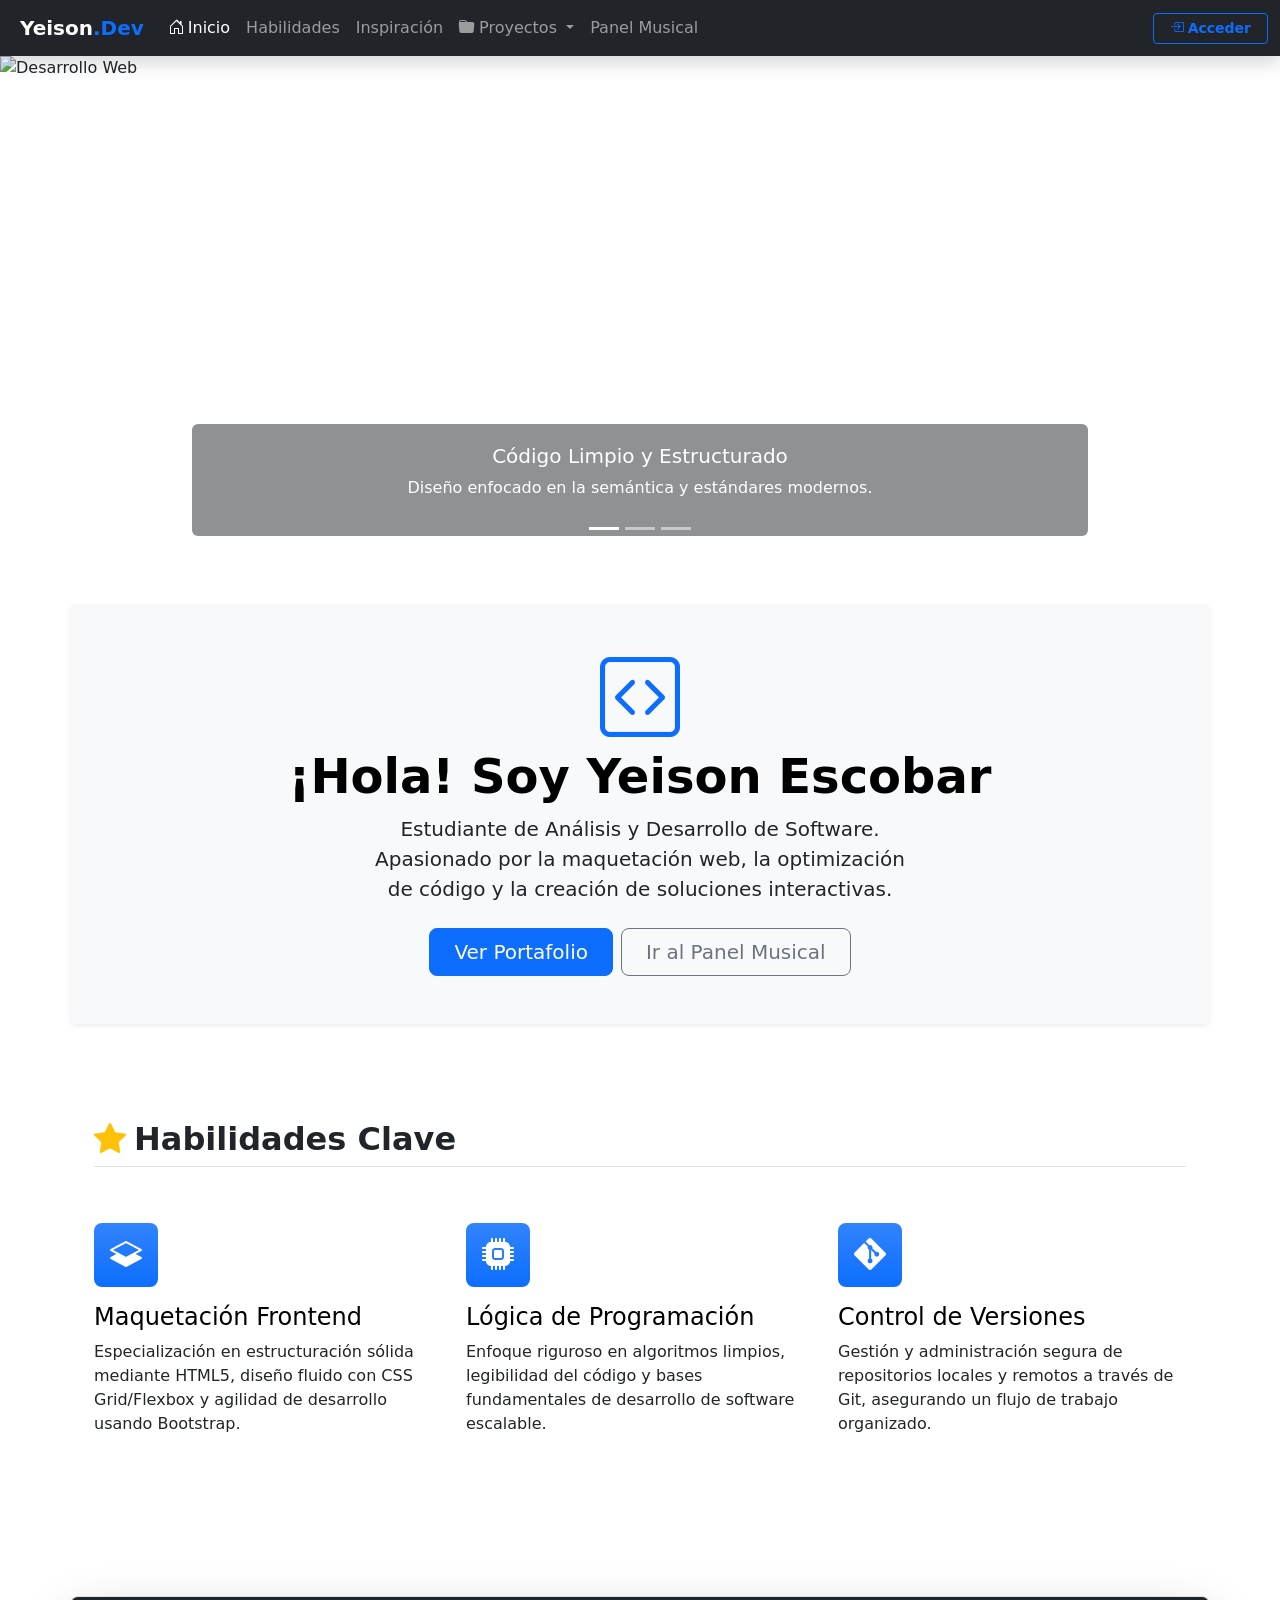
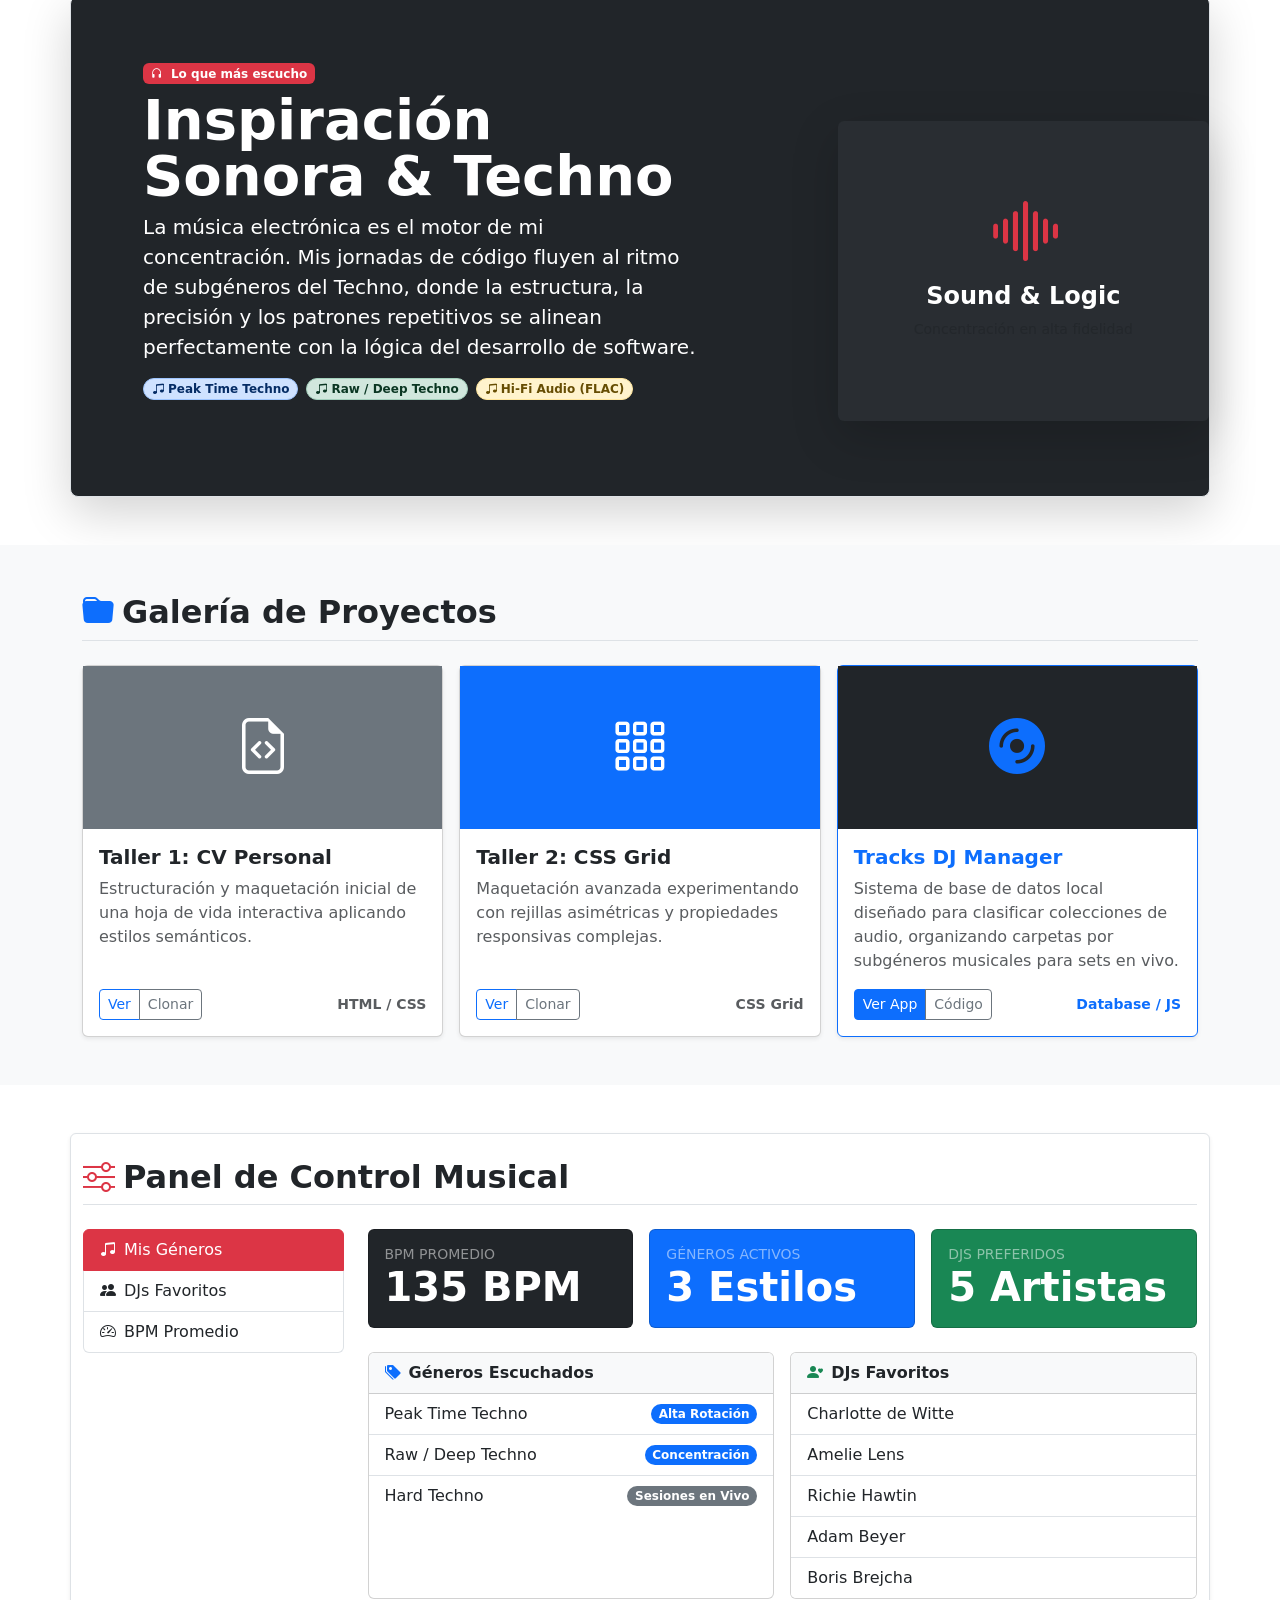
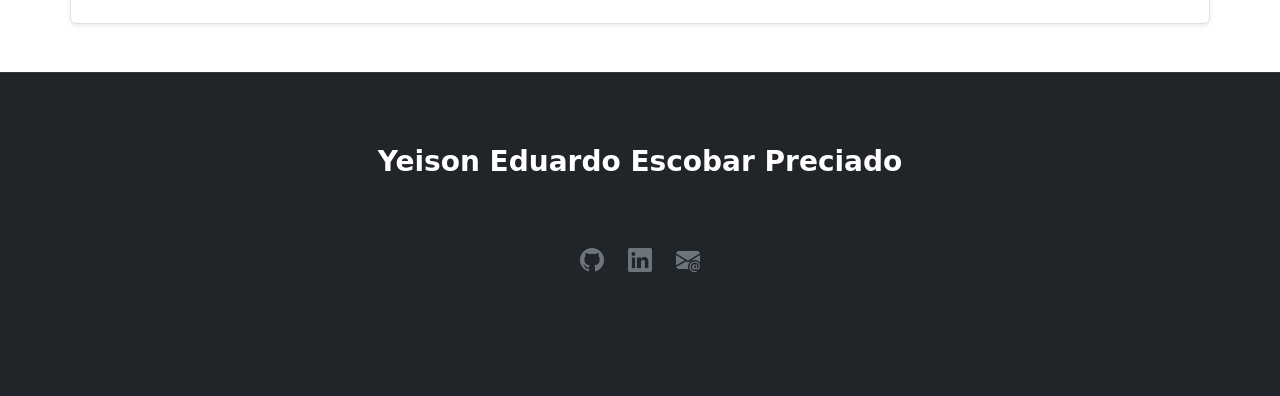
==== index.html @ b93f0f87 "Correciones solicitadas, se agregan los .html de forms,github y tables" ====
<!doctype html>
<html lang="es-CO">
  <head>
    <meta charset="UTF-8" />
    <meta name="viewport" content="width=device-width, initial-scale=1.0" />

    <title>Yeison Escobar | Desarrollador de Software en formación</title>

    <meta
      name="description"
      content="Hoja de vida profesional de Yeison Eduardo Escobar, estudiante de Análisis y Desarrollo de Software en Medellín. Especialista en HTML, CSS y lógica de programación."
    />

    <link rel="shortcut icon" href="assets/img/logosena.png" type="image/x-icon" />

    <meta name="author" content="Yeison Escobar" />
    <meta
      name="keywords"
      content="TALLER, taller, Taller, Portafolio, Desarrollador"
    />

    <meta name="theme-color" content="#000000" />
    <meta name="MobileOptimized" content="width" />
    <meta name="HandheldFriendly" content="true" />
    <meta name="mobile-web-app-capable" content="yes" />
    <meta
      name="apple-mobile-web-app-status-bar-style"
      content="black-translucent"
    />

    <link
      href="https://cdn.jsdelivr.net/npm/bootstrap@5.3.3/dist/css/bootstrap.min.css"
      rel="stylesheet"
    />
    <link
      rel="stylesheet"
      href="https://cdn.jsdelivr.net/npm/bootstrap-icons@1.11.3/font/bootstrap-icons.min.css"
    />

    <style>
      .carousel-item img {
        height: 500px;
        object-fit: cover;
      }
      .feature-icon {
        width: 4rem;
        height: 4rem;
      }
    </style>
  </head>
  <body>
    <header>
      <nav class="navbar navbar-expand-sm bg-dark navbar-dark fixed-top shadow">
        <div class="container-fluid">
          <a class="navbar-brand fw-bold" href="#">
            <i class="bi bi-terminal-mix me-2 text-primary"></i
            ><span class="text-white">Yeison</span
            ><span class="text-primary">.Dev</span>
          </a>

          <button
            class="navbar-toggler"
            type="button"
            data-bs-toggle="collapse"
            data-bs-target="#collapsibleNavbar"
          >
            <span class="navbar-toggler-icon"></span>
          </button>

          <div class="collapse navbar-collapse" id="collapsibleNavbar">
            <ul class="navbar-nav me-auto mb-2 mb-sm-0">
              <li class="nav-item">
                <a class="nav-link active" href="#"
                  ><i class="bi bi-house-door me-1"></i>Inicio</a
                >
              </li>
              <li class="nav-item">
                <a class="nav-link" href="#features">Habilidades</a>
              </li>
              <li class="nav-item">
                <a class="nav-link" href="#music-section">Inspiración</a>
              </li>

              <li class="nav-item dropdown">
                <a
                  class="nav-link dropdown-toggle"
                  href="#"
                  role="button"
                  data-bs-toggle="dropdown"
                  aria-expanded="false"
                >
                  <i class="bi bi-folder-fill me-1"></i>Proyectos
                </a>
                <ul class="dropdown-menu dropdown-menu-dark shadow">
                  <li>
                    <a class="dropdown-item" href="app/github.html"
                      ><i class="bi bi-github me-2"></i>GitHub</a
                    >
                  </li>
                  <li>
                    <a class="dropdown-item" href="app/tables.html"
                      ><i class="bi bi-table me-2"></i>Tablas</a
                    >
                  </li>
                  <li>
                    <a class="dropdown-item" href="app/forms.html"
                      ><i class="bi bi-file-earmark-text me-2"></i
                      >Formularios</a
                    >
                  </li>
                </ul>
              </li>

              <li class="nav-item">
                <a class="nav-link" href="#dashboard">Panel Musical</a>
              </li>
            </ul>

            <div class="d-flex">
              <a
                href="app/forms.html"
                class="btn btn-outline-primary btn-sm px-3 fw-semibold"
                ><i class="bi bi-box-arrow-in-right me-1"></i>Acceder</a
              >
            </div>
          </div>
        </div>
      </nav>
    </header>

    <main style="margin-top: 56px">
      <div id="demo" class="carousel slide" data-bs-ride="carousel">
        <div class="carousel-indicators">
          <button
            type="button"
            data-bs-target="#demo"
            data-bs-slide-to="0"
            class="active"
          ></button>
          <button
            type="button"
            data-bs-target="#demo"
            data-bs-slide-to="1"
          ></button>
          <button
            type="button"
            data-bs-target="#demo"
            data-bs-slide-to="2"
          ></button>
        </div>

        <div class="carousel-inner">
          <div class="carousel-item active">
            <img
              src="Assets/img/1.jpg"
              alt="Desarrollo Web"
              class="d-block w-100"
            />
            <div
              class="carousel-caption d-none d-md-block bg-dark bg-opacity-50 rounded"
            >
              <h5>Código Limpio y Estructurado</h5>
              <p>Diseño enfocado en la semántica y estándares modernos.</p>
            </div>
          </div>
          <div class="carousel-item">
            <img
              src="Assets/img/2.jpg"
              alt="Interfaces Adaptables"
              class="d-block w-100"
            />
            <div
              class="carousel-caption d-none d-md-block bg-dark bg-opacity-50 rounded"
            >
              <h5>Interfaces Responsivas</h5>
              <p>
                Adaptación perfecta a cualquier tipo de pantalla y dispositivo.
              </p>
            </div>
          </div>
          <div class="carousel-item">
            <img
              src="Assets/img/4.jpg"
              alt="Lógica Eficiente"
              class="d-block w-100"
            />
            <div
              class="carousel-caption d-none d-md-block bg-dark bg-opacity-50 rounded"
            >
              <h5>Lógica de Programación</h5>
              <p>
                Resolución de problemas con arquitecturas de software
                eficientes.
              </p>
            </div>
          </div>
        </div>

        <button
          class="carousel-control-prev"
          type="button"
          data-bs-target="#demo"
          data-bs-slide="prev"
        >
          <span class="carousel-control-prev-icon"></span>
        </button>
        <button
          class="carousel-control-next"
          type="button"
          data-bs-target="#demo"
          data-bs-slide="next"
        >
          <span class="carousel-control-next-icon"></span>
        </button>
      </div>

      <div
        class="px-4 py-5 my-5 text-center bg-light rounded shadow-sm container"
      >
        <i class="bi bi-code-square display-1 text-primary mb-3"></i>
        <h1 class="display-5 fw-bold text-body-emphasis">
          ¡Hola! Soy Yeison Escobar
        </h1>
        <div class="col-lg-6 mx-auto">
          <p class="lead mb-4">
            Estudiante de Análisis y Desarrollo de Software. Apasionado por la
            maquetación web, la optimización de código y la creación de
            soluciones interactivas.
          </p>
          <div class="d-grid gap-2 d-sm-flex justify-content-sm-center">
            <a href="#album" class="btn btn-primary btn-lg px-4 gap-3"
              >Ver Portafolio</a
            >
            <a href="#dashboard" class="btn btn-outline-secondary btn-lg px-4"
              >Ir al Panel Musical</a
            >
          </div>
        </div>
      </div>

      <div class="container px-4 py-5" id="features">
        <h2 class="pb-2 border-bottom fw-bold">
          <i class="bi bi-star-fill text-warning me-2"></i>Habilidades Clave
        </h2>
        <div class="row g-4 py-5 row-cols-1 row-cols-lg-3">
          <div class="feature col">
            <div
              class="feature-icon d-inline-flex align-items-center justify-content-center text-bg-primary bg-gradient fs-2 mb-3 rounded-3"
            >
              <i class="bi bi-layers-half"></i>
            </div>
            <h3 class="fs-4 text-body-emphasis">Maquetación Frontend</h3>
            <p>
              Especialización en estructuración sólida mediante HTML5, diseño
              fluido con CSS Grid/Flexbox y agilidad de desarrollo usando
              Bootstrap.
            </p>
          </div>
          <div class="feature col">
            <div
              class="feature-icon d-inline-flex align-items-center justify-content-center text-bg-primary bg-gradient fs-2 mb-3 rounded-3"
            >
              <i class="bi bi-cpu-fill"></i>
            </div>
            <h3 class="fs-4 text-body-emphasis">Lógica de Programación</h3>
            <p>
              Enfoque riguroso en algoritmos limpios, legibilidad del código y
              bases fundamentales de desarrollo de software escalable.
            </p>
          </div>
          <div class="feature col">
            <div
              class="feature-icon d-inline-flex align-items-center justify-content-center text-bg-primary bg-gradient fs-2 mb-3 rounded-3"
            >
              <i class="bi bi-git"></i>
            </div>
            <h3 class="fs-4 text-body-emphasis">Control de Versiones</h3>
            <p>
              Gestión y administración segura de repositorios locales y remotos
              a través de Git, asegurando un flujo de trabajo organizado.
            </p>
          </div>
        </div>
      </div>

      <div class="container my-5" id="music-section">
        <div
          class="row p-4 pb-0 pe-lg-0 pt-lg-5 align-items-center rounded-3 border shadow-lg bg-dark text-white"
        >
          <div class="col-lg-7 p-3 p-lg-5 pt-lg-3">
            <span class="badge bg-danger mb-2"
              ><i class="bi bi-headphones me-1"></i> Lo que más escucho</span
            >
            <h1 class="display-4 fw-bold lh-1 text-white">
              Inspiración Sonora & Techno
            </h1>
            <p class="lead">
              La música electrónica es el motor de mi concentración. Mis
              jornadas de código fluyen al ritmo de subgéneros del Techno, donde
              la estructura, la precisión y los patrones repetitivos se alinean
              perfectamente con la lógica del desarrollo de software.
            </p>
            <div class="d-flex flex-wrap gap-2 mb-4 mb-lg-5">
              <span
                class="badge d-flex align-items-center p-1 pe-2 text-primary-emphasis bg-primary-subtle border border-primary-subtle rounded-pill"
              >
                <i class="bi bi-music-note-beamed mx-1"></i>Peak Time Techno
              </span>
              <span
                class="badge d-flex align-items-center p-1 pe-2 text-success-emphasis bg-success-subtle border border-success-subtle rounded-pill"
              >
                <i class="bi bi-music-note-beamed mx-1"></i>Raw / Deep Techno
              </span>
              <span
                class="badge d-flex align-items-center p-1 pe-2 text-warning-emphasis bg-warning-subtle border border-warning-subtle rounded-pill"
              >
                <i class="bi bi-music-note-beamed mx-1"></i>Hi-Fi Audio (FLAC)
              </span>
            </div>
          </div>
          <div
            class="col-lg-4 offset-lg-1 p-0 overflow-hidden shadow-lg d-flex justify-content-center align-items-center bg-secondary bg-opacity-10 rounded"
            style="min-height: 300px"
          >
            <div class="text-center p-5">
              <i class="bi bi-soundwave display-1 text-danger mb-3"></i>
              <h4 class="fw-bold">Sound & Logic</h4>
              <p class="small text-muted">Concentración en alta fidelidad</p>
            </div>
          </div>
        </div>
      </div>

      <div class="album py-5 bg-body-tertiary" id="album">
        <div class="container">
          <h2 class="pb-2 border-bottom fw-bold mb-4">
            <i class="bi bi-folder-fill text-primary me-2"></i>Galería de
            Proyectos
          </h2>
          <div class="row row-cols-1 row-cols-sm-2 row-cols-md-3 g-3">
            <div class="col">
              <div class="card shadow-sm h-100">
                <div class="bg-secondary text-white text-center py-5">
                  <i class="bi bi-file-earmark-code display-4"></i>
                </div>
                <div
                  class="card-body d-flex flex-column justify-content-between"
                >
                  <div>
                    <h5 class="card-title fw-bold">Taller 1: CV Personal</h5>
                    <p class="card-text text-muted">
                      Estructuración y maquetación inicial de una hoja de vida
                      interactiva aplicando estilos semánticos.
                    </p>
                  </div>
                  <div
                    class="d-flex justify-content-between align-items-center mt-3"
                  >
                    <div class="btn-group">
                      <button
                        type="button"
                        class="btn btn-sm btn-outline-primary"
                      >
                        Ver
                      </button>
                      <button
                        type="button"
                        class="btn btn-sm btn-outline-secondary"
                      >
                        Clonar
                      </button>
                    </div>
                    <small class="text-body-secondary fw-semibold"
                      >HTML / CSS</small
                    >
                  </div>
                </div>
              </div>
            </div>
            <div class="col">
              <div class="card shadow-sm h-100">
                <div class="bg-primary text-white text-center py-5">
                  <i class="bi bi-grid-3x3-gap display-4"></i>
                </div>
                <div
                  class="card-body d-flex flex-column justify-content-between"
                >
                  <div>
                    <h5 class="card-title fw-bold">Taller 2: CSS Grid</h5>
                    <p class="card-text text-muted">
                      Maquetación avanzada experimentando con rejillas
                      asimétricas y propiedades responsivas complejas.
                    </p>
                  </div>
                  <div
                    class="d-flex justify-content-between align-items-center mt-3"
                  >
                    <div class="btn-group">
                      <button
                        type="button"
                        class="btn btn-sm btn-outline-primary"
                      >
                        Ver
                      </button>
                      <button
                        type="button"
                        class="btn btn-sm btn-outline-secondary"
                      >
                        Clonar
                      </button>
                    </div>
                    <small class="text-body-secondary fw-semibold"
                      >CSS Grid</small
                    >
                  </div>
                </div>
              </div>
            </div>
            <div class="col">
              <div class="card shadow-sm h-100 border-primary">
                <div class="bg-dark text-primary text-center py-5">
                  <i class="bi bi-disc-fill display-4"></i>
                </div>
                <div
                  class="card-body d-flex flex-column justify-content-between"
                >
                  <div>
                    <h5 class="card-title fw-bold text-primary">
                      Tracks DJ Manager
                    </h5>
                    <p class="card-text text-muted">
                      Sistema de base de datos local diseñado para clasificar
                      colecciones de audio, organizando carpetas por subgéneros
                      musicales para sets en vivo.
                    </p>
                  </div>
                  <div
                    class="d-flex justify-content-between align-items-center mt-3"
                  >
                    <div class="btn-group">
                      <button type="button" class="btn btn-sm btn-primary">
                        Ver App
                      </button>
                      <button
                        type="button"
                        class="btn btn-sm btn-outline-secondary"
                      >
                        Código
                      </button>
                    </div>
                    <small class="text-primary fw-semibold"
                      >Database / JS</small
                    >
                  </div>
                </div>
              </div>
            </div>
          </div>
        </div>
      </div>

      <div
        class="container my-5 py-4 border rounded shadow-sm bg-white"
        id="dashboard"
      >
        <h2 class="pb-2 border-bottom fw-bold mb-4">
          <i class="bi bi-sliders text-danger me-2"></i>Panel de Control Musical
        </h2>
        <div class="row">
          <div class="col-md-3 mb-3">
            <div class="list-group">
              <a
                href="#dashboard"
                class="list-group-item list-group-item-action active bg-danger border-danger"
                ><i class="bi bi-music-note-beamed me-2"></i>Mis Géneros</a
              >
              <a
                href="#dashboard"
                class="list-group-item list-group-item-action"
                ><i class="bi bi-people-fill me-2"></i>DJs Favoritos</a
              >
              <a
                href="#dashboard"
                class="list-group-item list-group-item-action"
                ><i class="bi bi-speedometer2 me-2"></i>BPM Promedio</a
              >
            </div>
          </div>
          <div class="col-md-9">
            <div class="row g-3 mb-4">
              <div class="col-md-4">
                <div class="card text-bg-dark h-100">
                  <div
                    class="card-body d-flex flex-column justify-content-between"
                  >
                    <h6
                      class="card-title text-white-50 text-uppercase small m-0"
                    >
                      BPM Promedio
                    </h6>
                    <p class="card-text display-6 fw-bold m-0">135 BPM</p>
                  </div>
                </div>
              </div>
              <div class="col-md-4">
                <div class="card text-bg-primary h-100">
                  <div
                    class="card-body d-flex flex-column justify-content-between"
                  >
                    <h6
                      class="card-title text-white-50 text-uppercase small m-0"
                    >
                      Géneros Activos
                    </h6>
                    <p class="card-text display-6 fw-bold m-0">3 Estilos</p>
                  </div>
                </div>
              </div>
              <div class="col-md-4">
                <div class="card text-bg-success h-100">
                  <div
                    class="card-body d-flex flex-column justify-content-between"
                  >
                    <h6
                      class="card-title text-white-50 text-uppercase small m-0"
                    >
                      DJs Preferidos
                    </h6>
                    <p class="card-text display-6 fw-bold m-0">5 Artistas</p>
                  </div>
                </div>
              </div>
            </div>

            <div class="row g-3">
              <div class="col-md-6">
                <div class="card h-100">
                  <div class="card-header bg-light fw-semibold">
                    <i class="bi bi-tags-fill text-primary me-2"></i>Géneros
                    Escuchados
                  </div>
                  <ul class="list-group list-group-flush">
                    <li
                      class="list-group-item d-flex justify-content-between align-items-center"
                    >
                      Peak Time Techno
                      <span class="badge bg-primary rounded-pill"
                        >Alta Rotación</span
                      >
                    </li>
                    <li
                      class="list-group-item d-flex justify-content-between align-items-center"
                    >
                      Raw / Deep Techno
                      <span class="badge bg-primary rounded-pill"
                        >Concentración</span
                      >
                    </li>
                    <li
                      class="list-group-item d-flex justify-content-between align-items-center"
                    >
                      Hard Techno
                      <span class="badge bg-secondary rounded-pill"
                        >Sesiones en Vivo</span
                      >
                    </li>
                  </ul>
                </div>
              </div>
              <div class="col-md-6">
                <div class="card h-100">
                  <div class="card-header bg-light fw-semibold">
                    <i class="bi bi-person-heart text-success me-2"></i>DJs
                    Favoritos
                  </div>
                  <ul class="list-group list-group-flush">
                    <li class="list-group-item">Charlotte de Witte</li>
                    <li class="list-group-item">Amelie Lens</li>
                    <li class="list-group-item">Richie Hawtin</li>
                    <li class="list-group-item">Adam Beyer</li>
                    <li class="list-group-item">Boris Brejcha</li>
                  </ul>
                </div>
              </div>
            </div>
          </div>
        </div>
      </div>
    </main>

    <footer
      class="bg-dark text-secondary px-4 py-5 text-center mt-5 border-top border-secondary border-opacity-25"
    >
      <div class="py-4">
        <h3 class="text-white fw-bold mb-3">Yeison Eduardo Escobar Preciado</h3>
        <div class="col-lg-6 mx-auto">
          <p class="fs-6 mb-4 text-muted">
            Estudiante de Análisis y Desarrollo de Software • Medellín, Colombia
          </p>
          <div class="d-flex justify-content-center gap-4 fs-4 mb-4">
            <a href="#" class="text-secondary link-primary"
              ><i class="bi bi-github"></i
            ></a>
            <a href="#" class="text-secondary link-primary"
              ><i class="bi bi-linkedin"></i
            ></a>
            <a href="#" class="text-secondary link-primary"
              ><i class="bi bi-envelope-at-fill"></i
            ></a>
          </div>
          <p class="mb-0 small text-uppercase tracking-wider text-muted">
            &copy; 2026 Portafolio Profesional. Todos los derechos reservados.
          </p>
        </div>
      </div>
    </footer>

    <script src="https://cdn.jsdelivr.net/npm/bootstrap@5.3.3/dist/js/bootstrap.bundle.min.js"></script>
  </body>
</html>
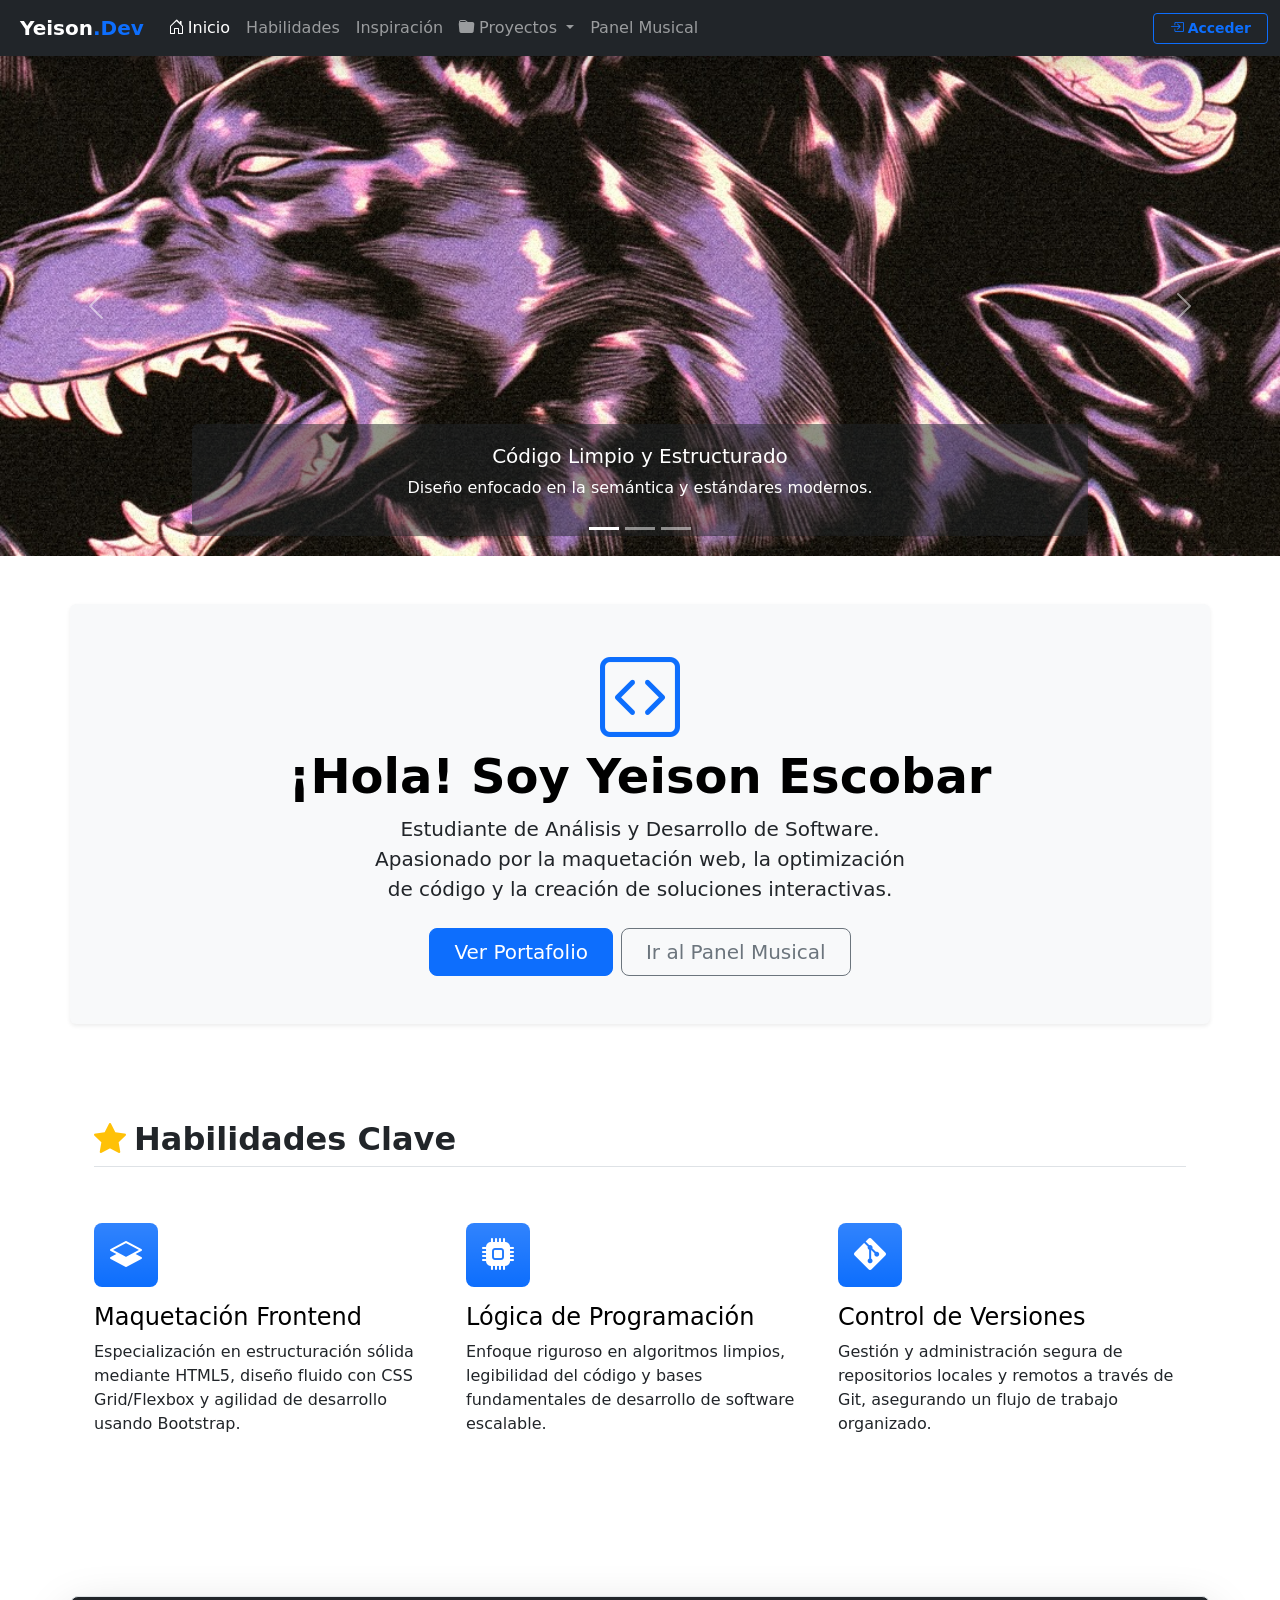
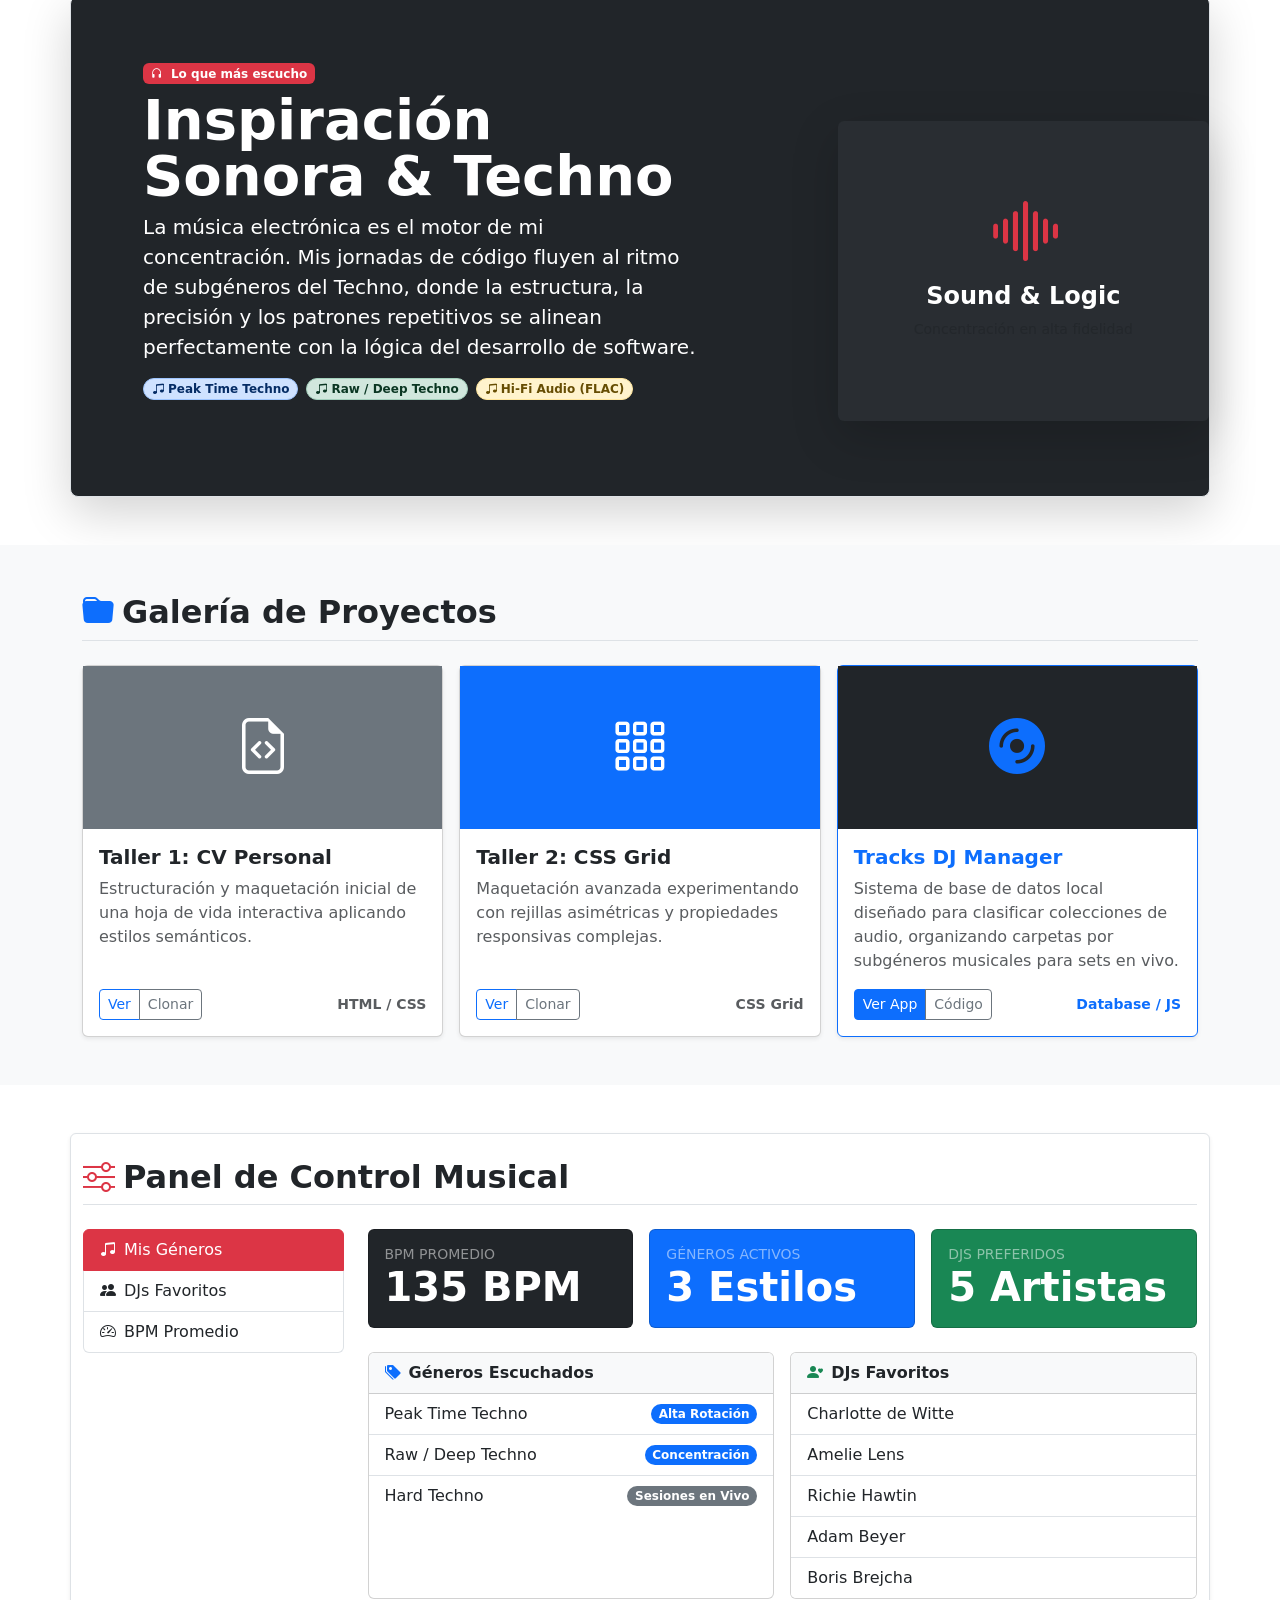
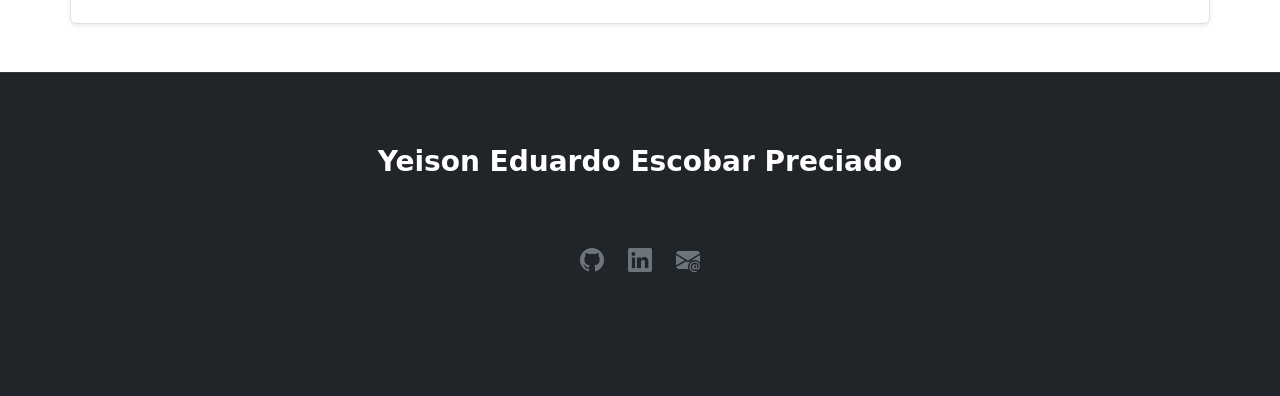
==== commit 93969289: "fix: corregir rutas de imágenes en el carrusel" ====
--- a/index.html
+++ b/index.html
@@ -152,7 +152,7 @@
         <div class="carousel-inner">
           <div class="carousel-item active">
             <img
-              src="Assets/img/1.jpg"
+              src="assets/img/1.jpg"
               alt="Desarrollo Web"
               class="d-block w-100"
             />
@@ -165,7 +165,7 @@
           </div>
           <div class="carousel-item">
             <img
-              src="Assets/img/2.jpg"
+              src="assets/img/2.jpg"
               alt="Interfaces Adaptables"
               class="d-block w-100"
             />
@@ -180,7 +180,7 @@
           </div>
           <div class="carousel-item">
             <img
-              src="Assets/img/4.jpg"
+              src="assets/img/4.jpg"
               alt="Lógica Eficiente"
               class="d-block w-100"
             />
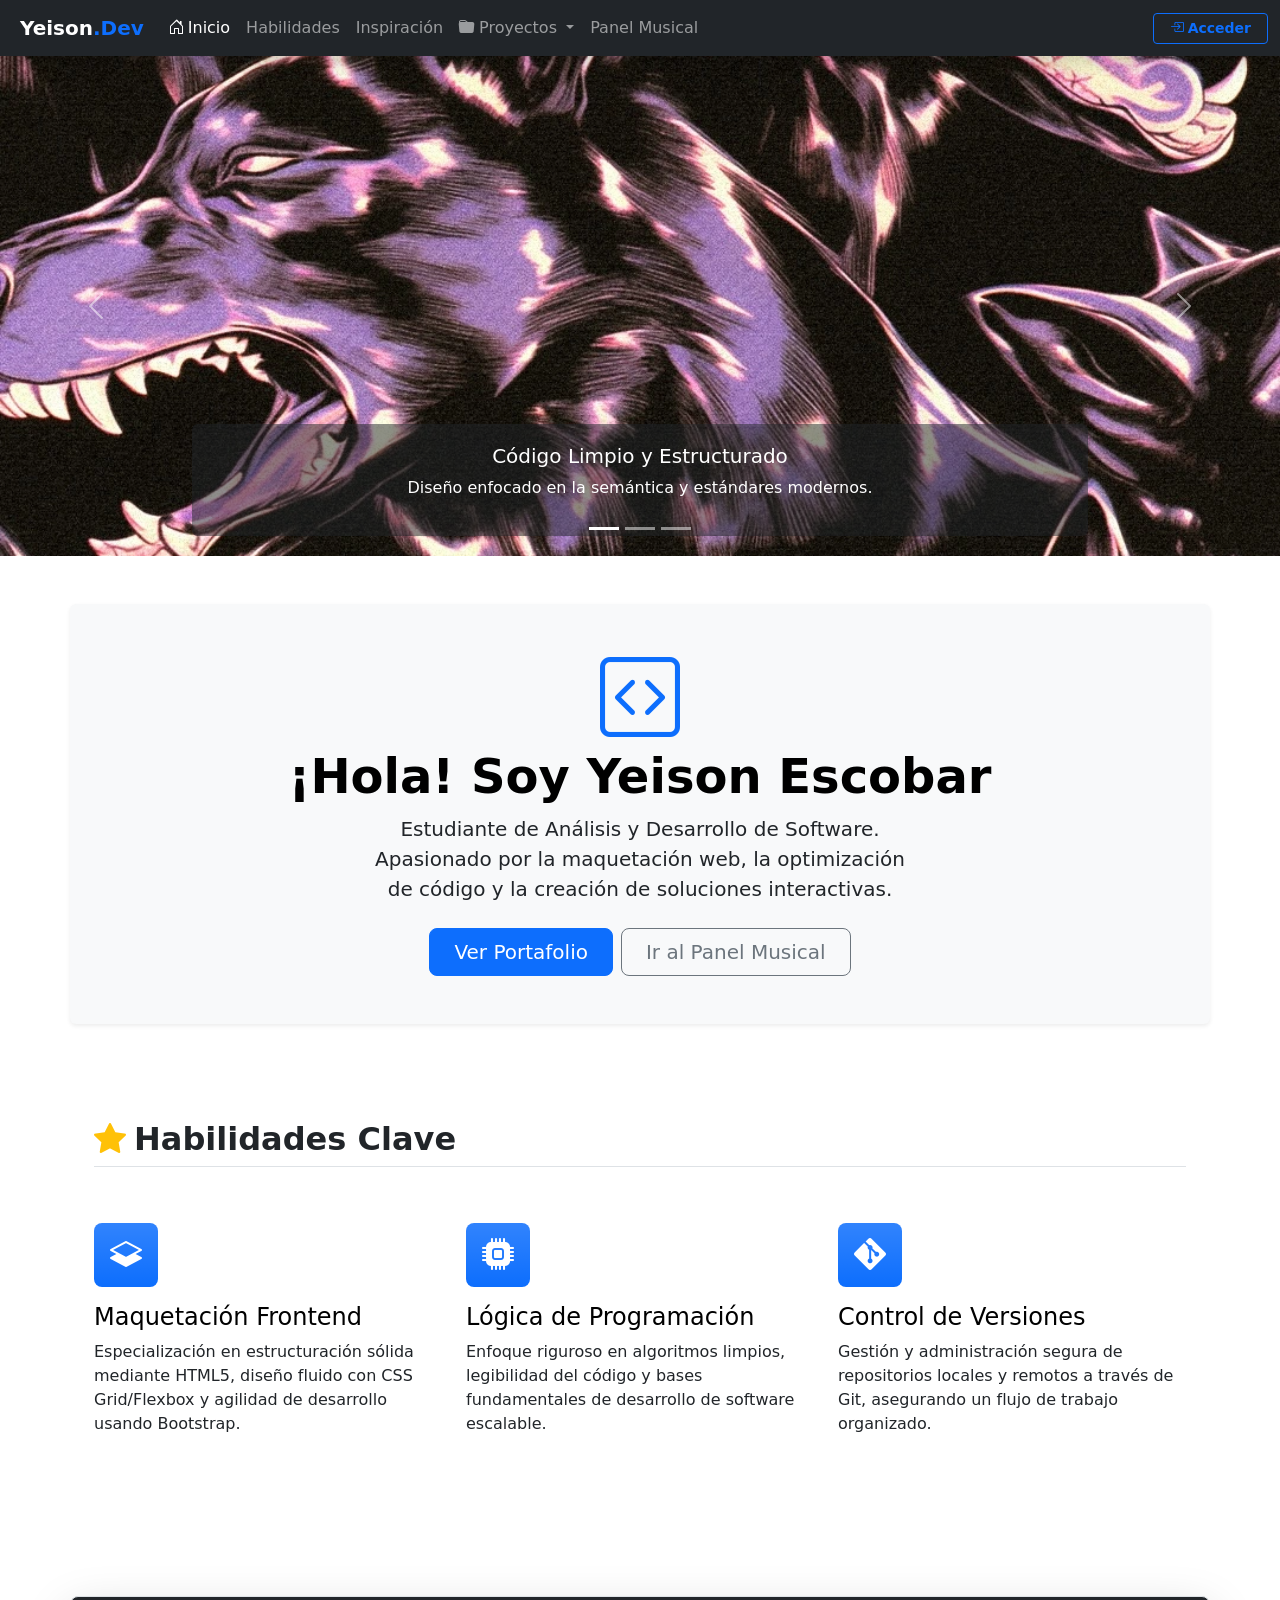
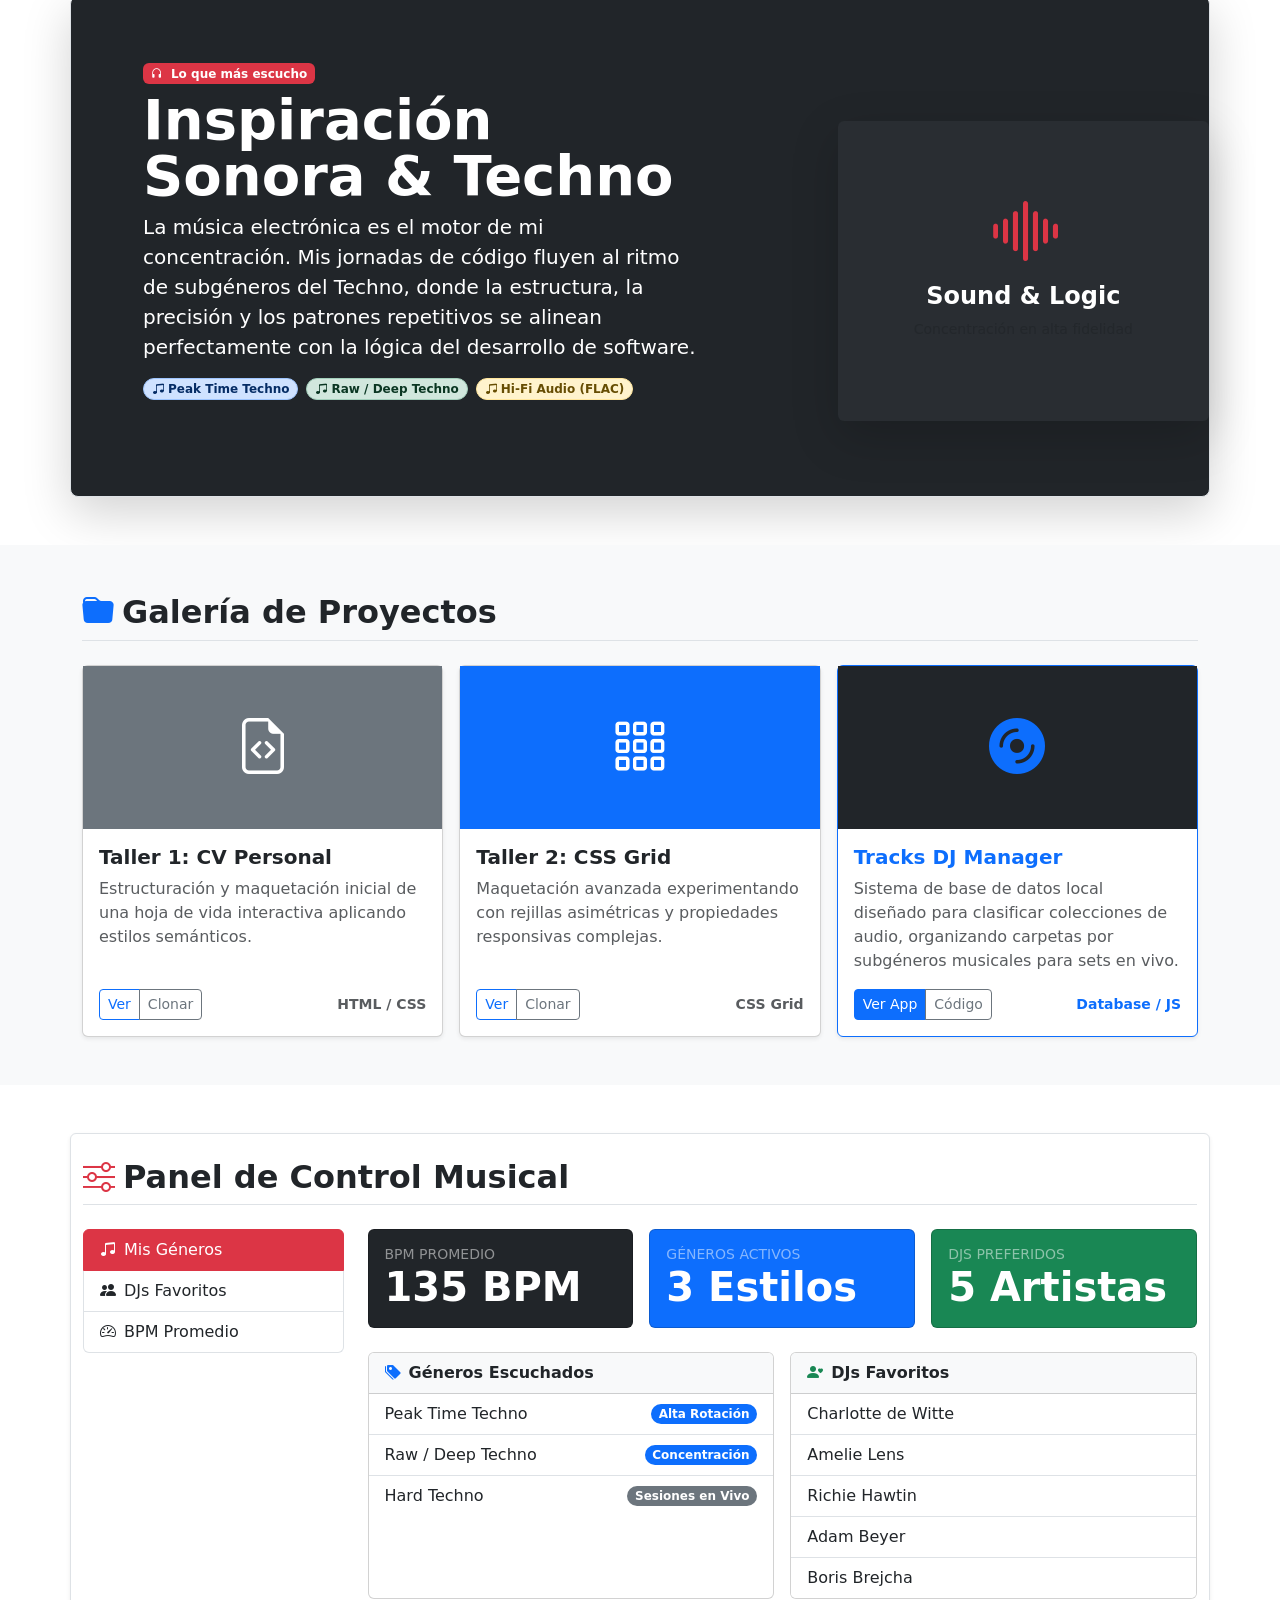
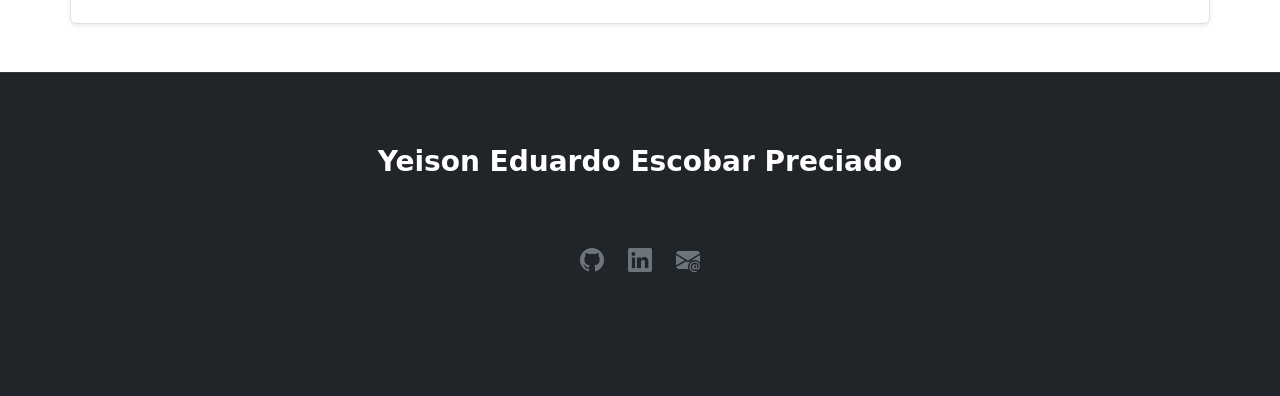
==== commit 0ce79321: "Actualización formato de imagenes por el tamaño del archivo" ====
--- a/index.html
+++ b/index.html
@@ -152,7 +152,7 @@
         <div class="carousel-inner">
           <div class="carousel-item active">
             <img
-              src="assets/img/1.jpg"
+              src="assets/img/1.webp"
               alt="Desarrollo Web"
               class="d-block w-100"
             />
@@ -165,7 +165,7 @@
           </div>
           <div class="carousel-item">
             <img
-              src="assets/img/2.jpg"
+              src="assets/img/2.webp"
               alt="Interfaces Adaptables"
               class="d-block w-100"
             />
@@ -180,7 +180,7 @@
           </div>
           <div class="carousel-item">
             <img
-              src="assets/img/4.jpg"
+              src="assets/img/4.webp"
               alt="Lógica Eficiente"
               class="d-block w-100"
             />
@@ -193,7 +193,7 @@
                 eficientes.
               </p>
             </div>
-          </div>
+          </div>git 
         </div>
 
         <button
